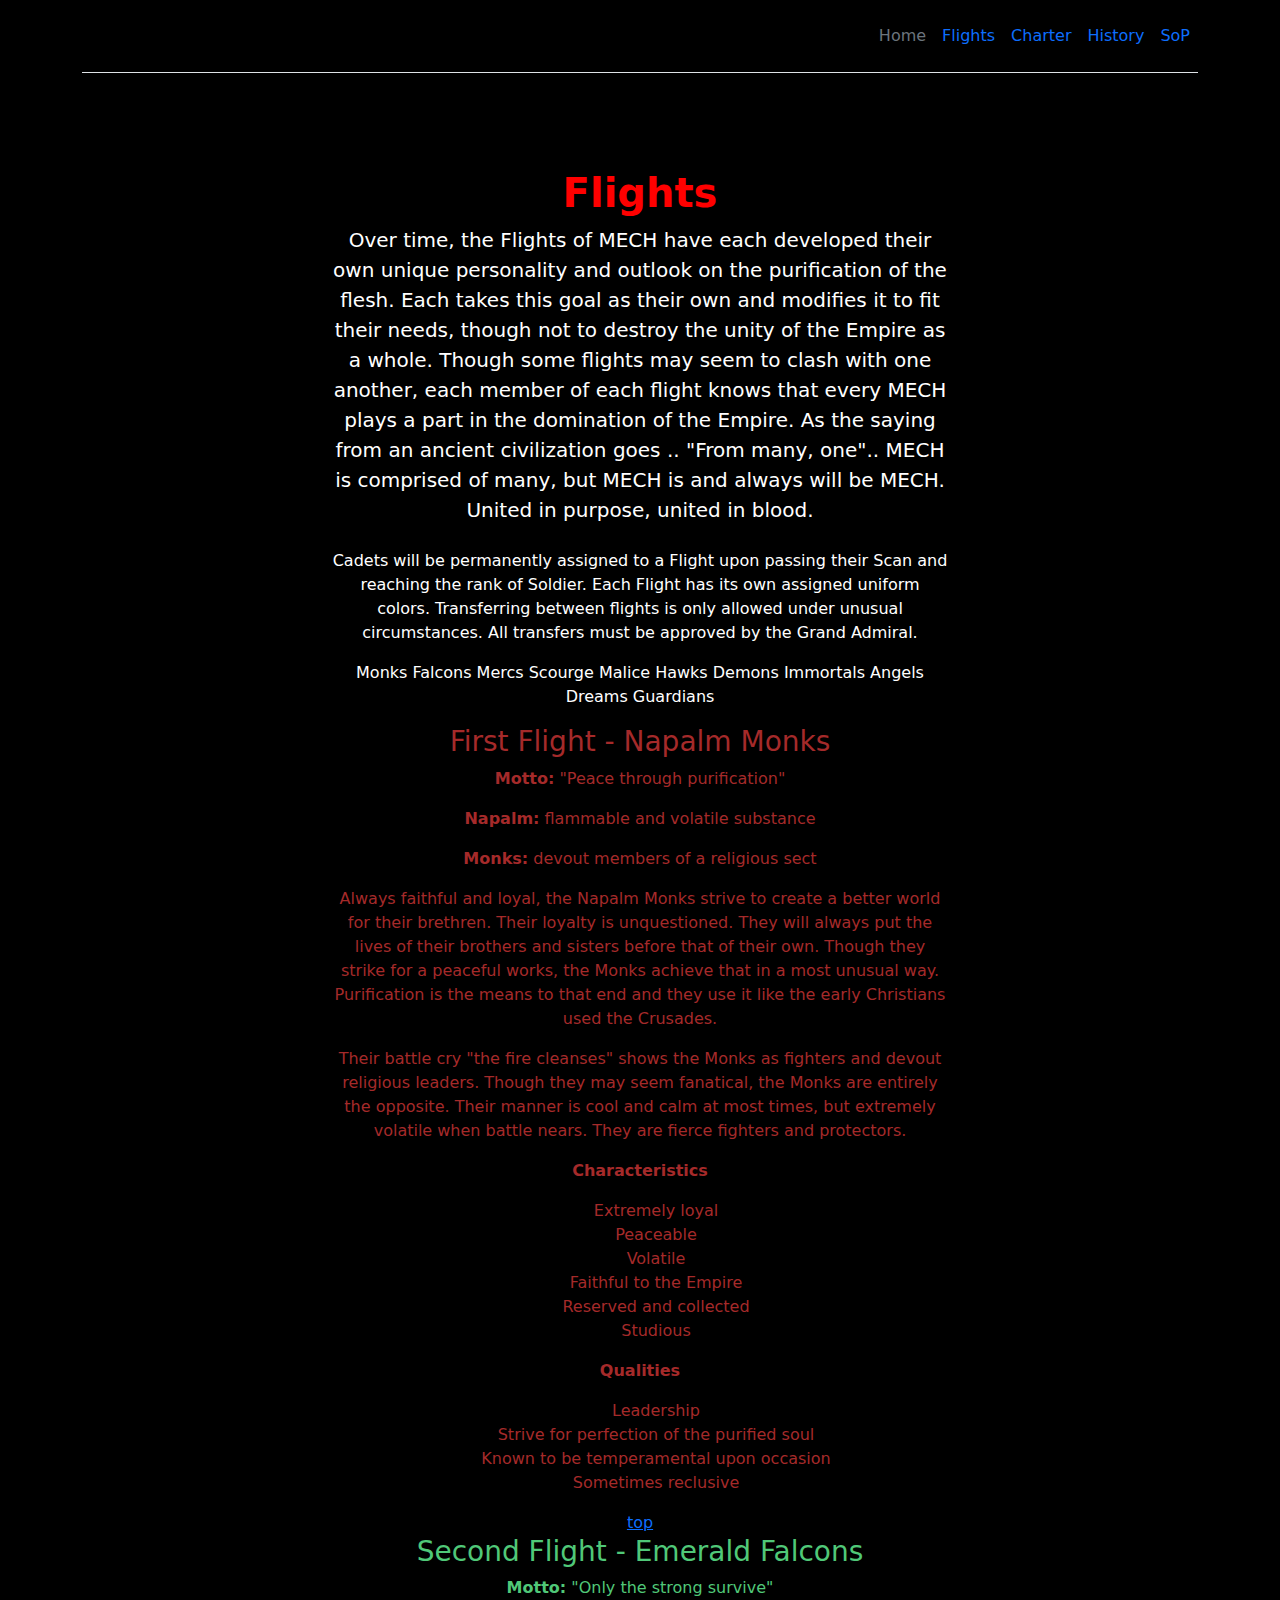
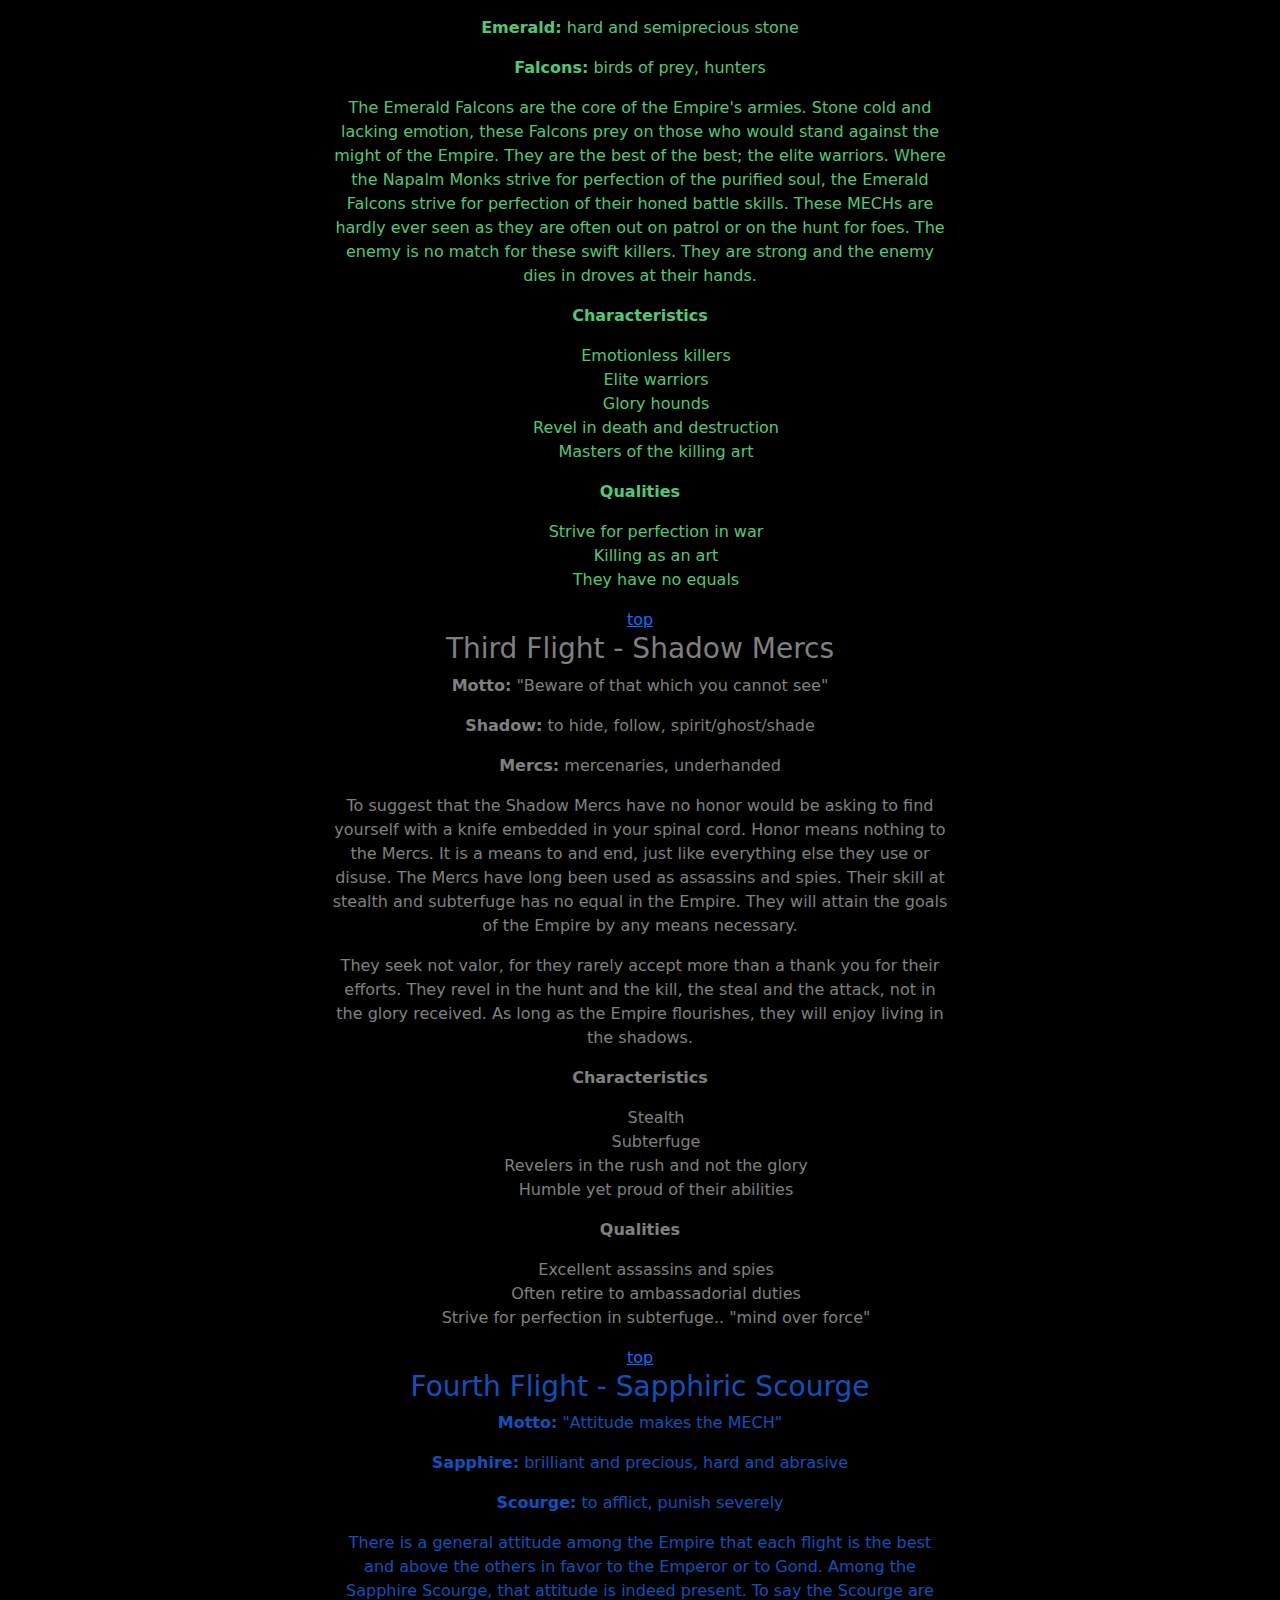
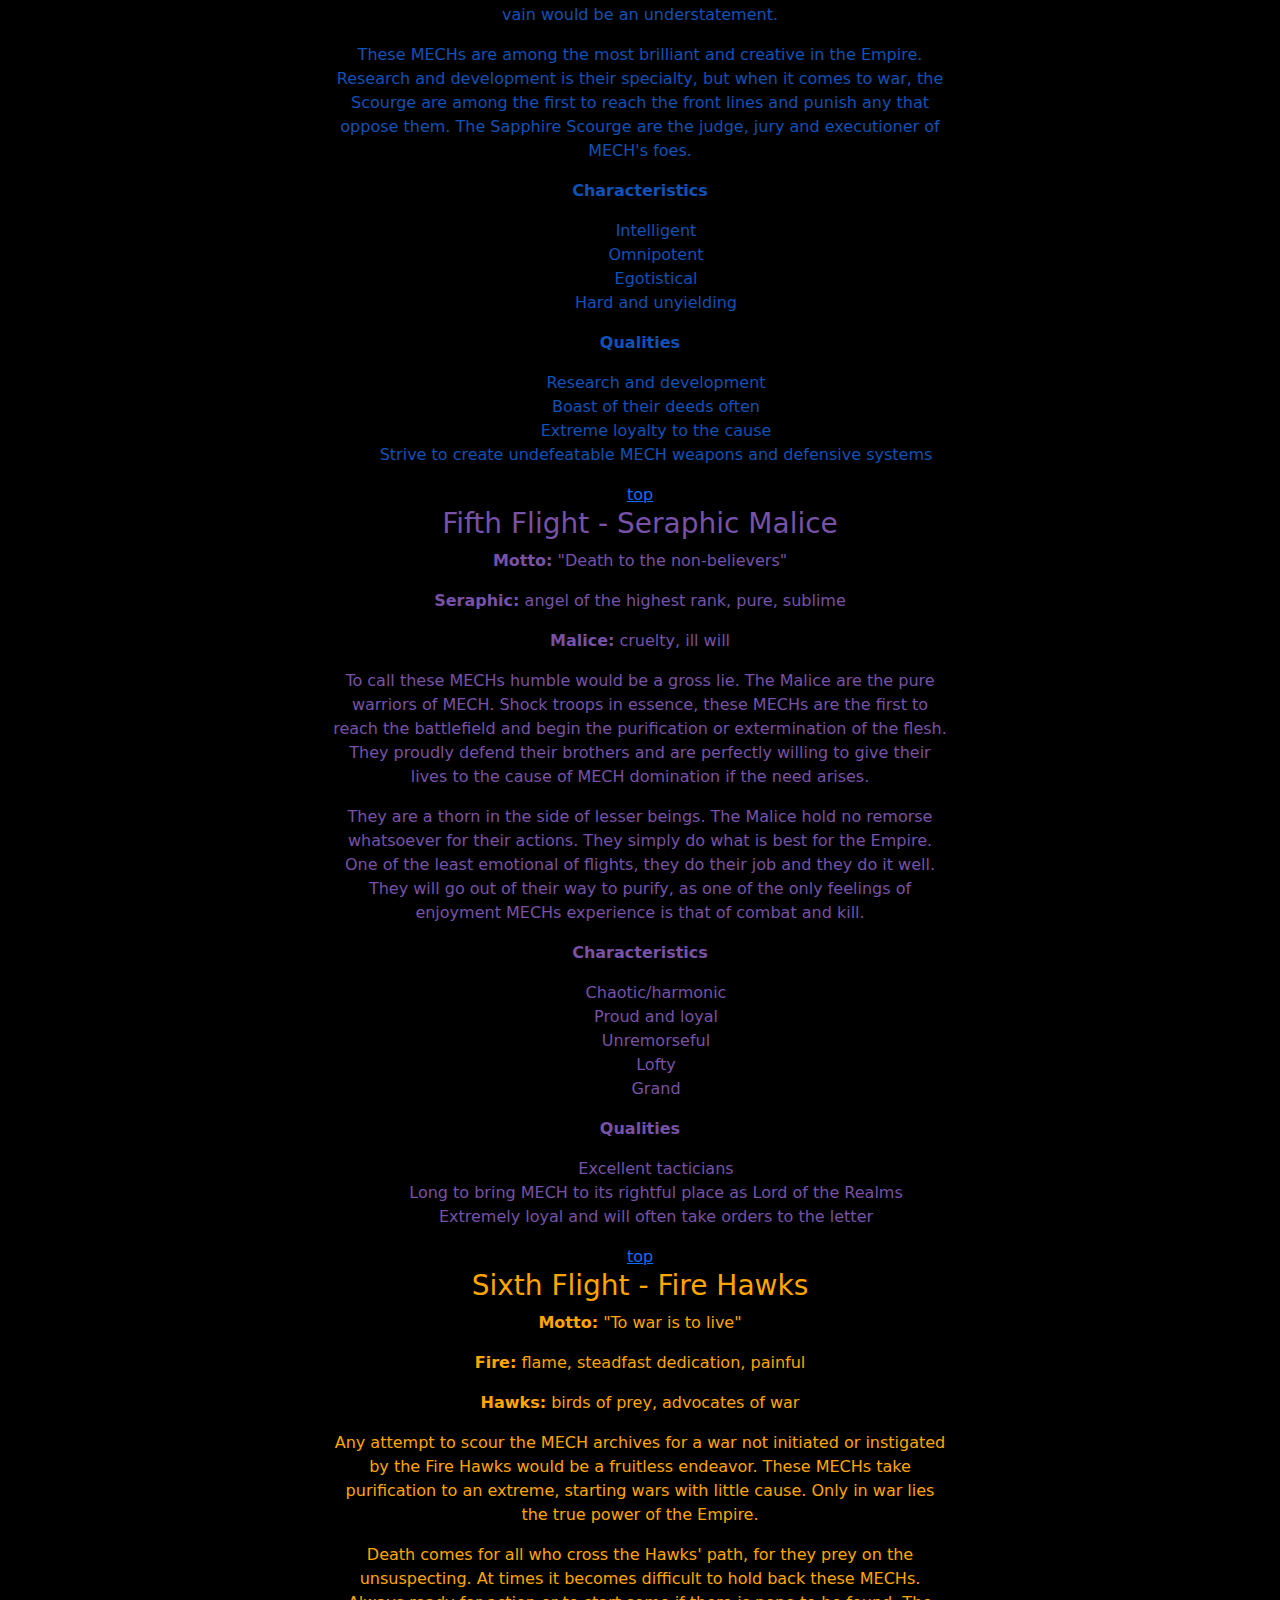
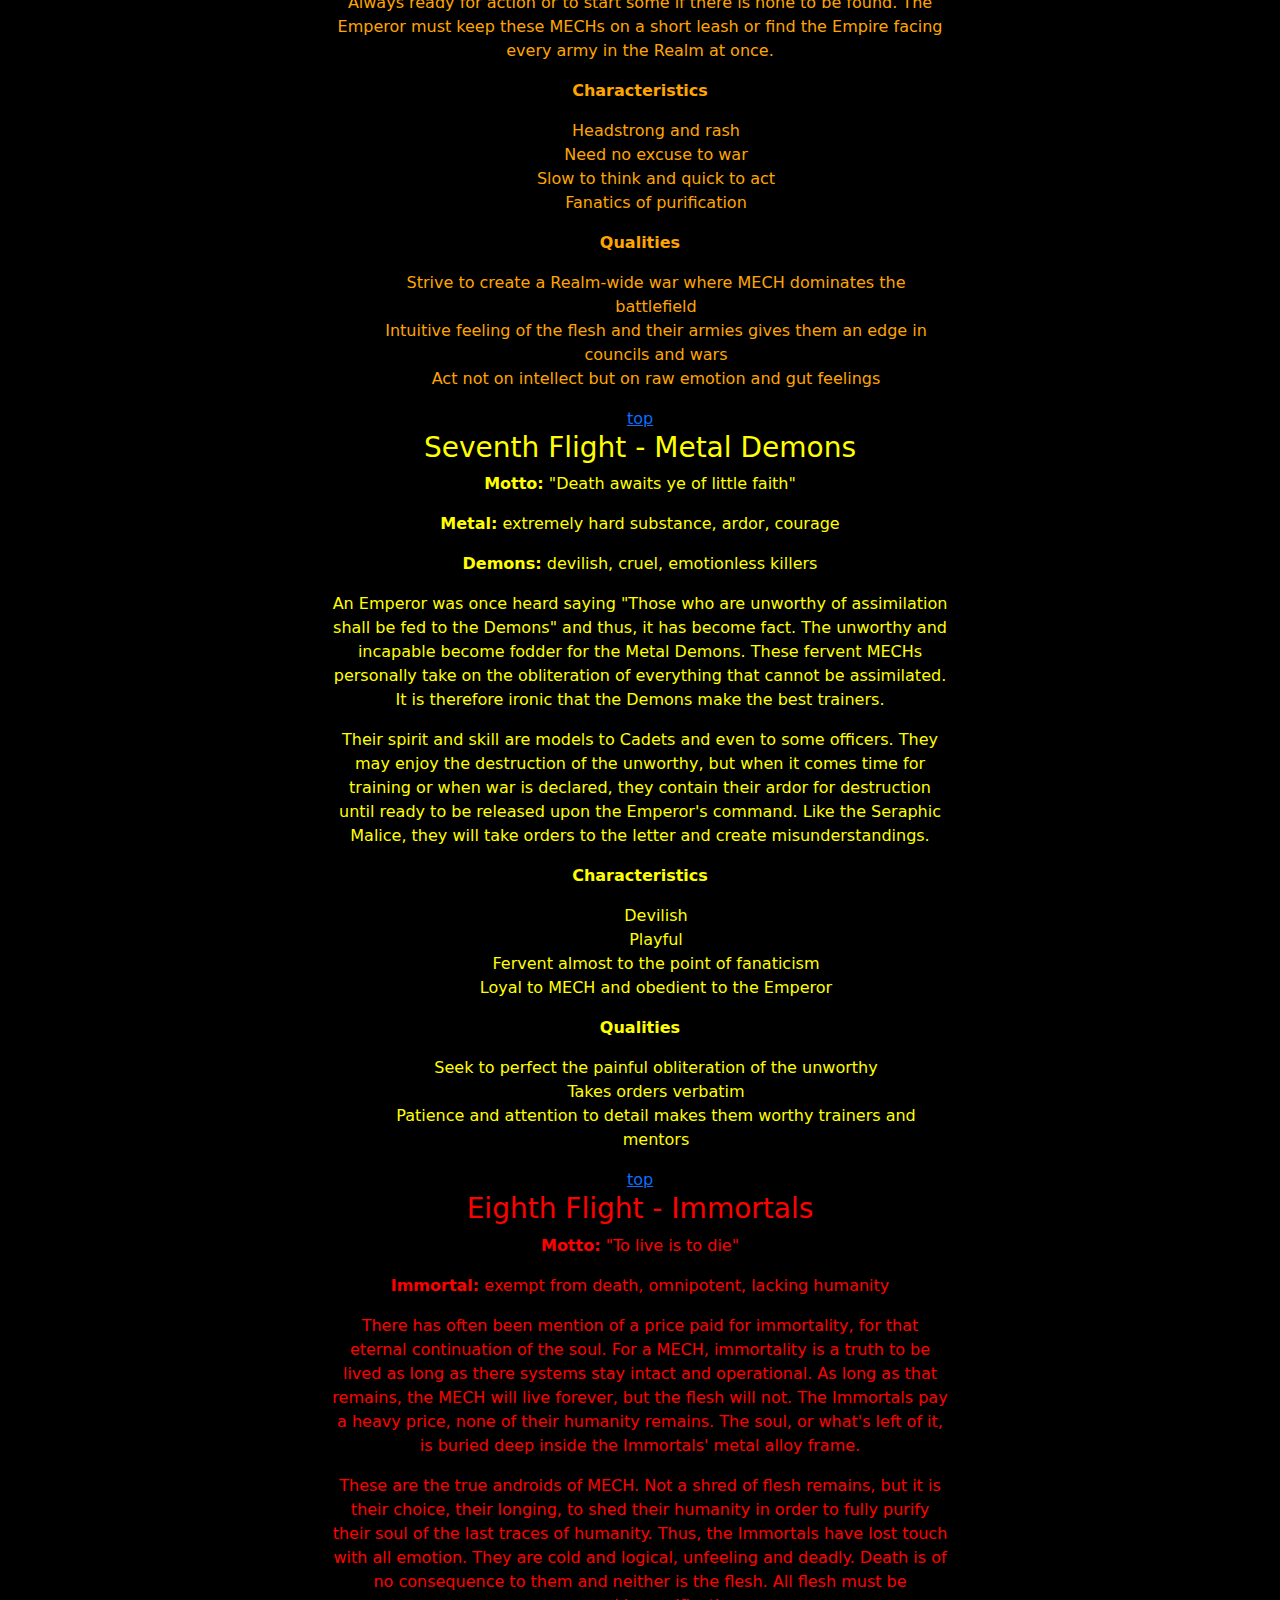
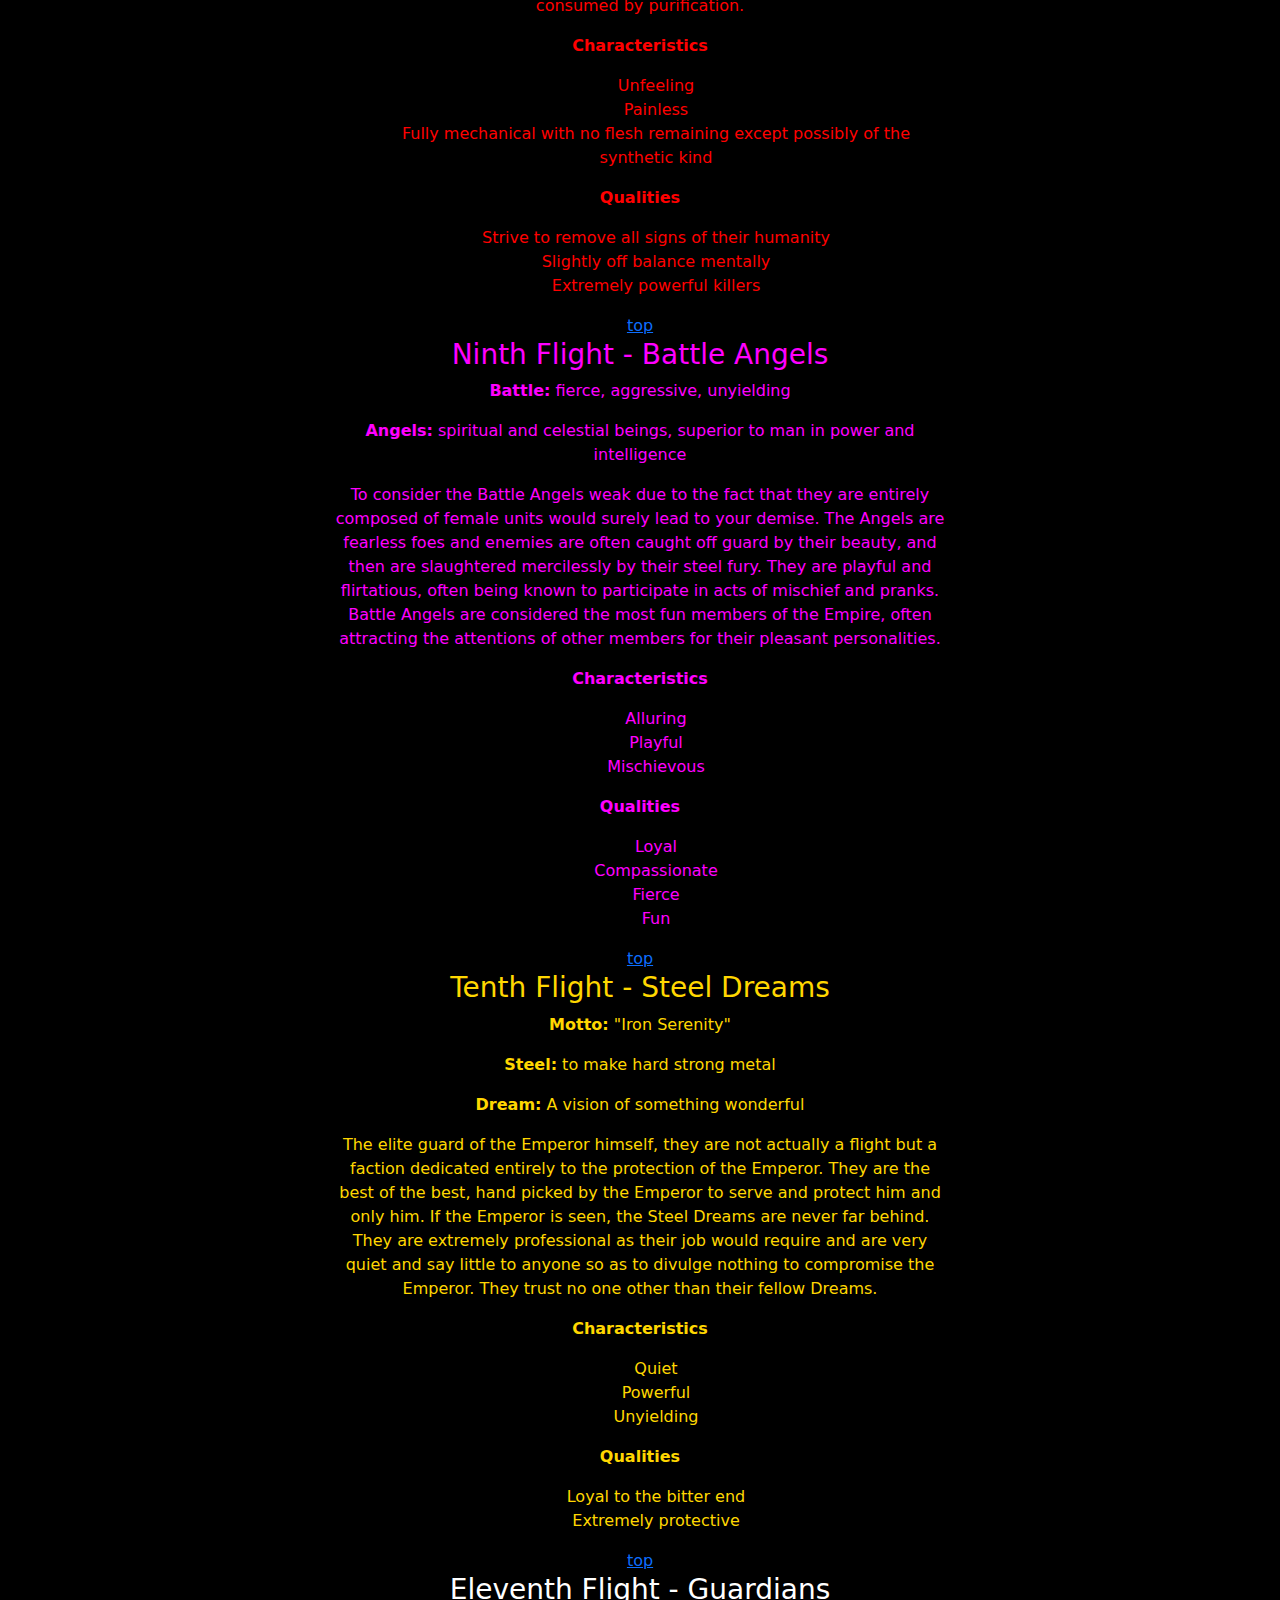
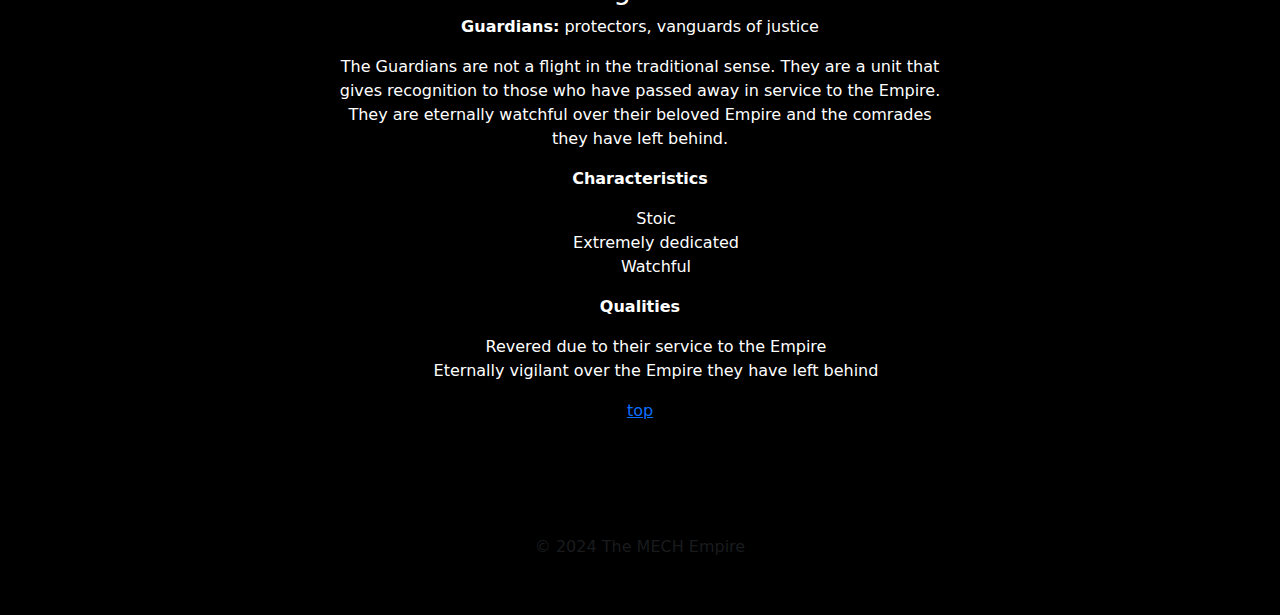
==== flights.html @ 48496592 "Add files via upload" ====
<!DOCTYPE html>
<html lang="en">
<head>
    <meta charset="UTF-8">
    <meta name="viewport" content="width=device-width, initial-scale=1.0">
    <title>The MECH Empire</title>
    <link href="https://cdn.jsdelivr.net/npm/bootstrap@5.3.3/dist/css/bootstrap.min.css" rel="stylesheet" integrity="sha384-QWTKZyjpPEjISv5WaRU9OFeRpok6YctnYmDr5pNlyT2bRjXh0JMhjY6hW+ALEwIH" crossorigin="anonymous">
    <link href="style.css" rel="stylesheet">
    <style>
        
    </style>
    <body>
        <section>
            <div class="container">
                <header class="d-flex flex-wrap align-items-center justify-content-center justify-content-md-between py-3 mb-4 border-bottom">
                    <div class="col-md-3 mb-2 mb-md-0">
                        <a href="/" class="d-inline-flex link-body-emphasis text-decoration-none">
                            <svg class="bi" width="40" height="32" role="img" aria-label="Bootstrap">
                                <use xlink:href="#bootstrap"></use>
                            </svg>
                        </a>
                    </div>
                    <ul class="nav col-12 col-md-auto mb-2 justify-content-center mb-md-0">
                        <li><a href="./index.html" class="nav-link px-2 link-secondary">Home</a></li>
                        <li><a href="./flights.html" class="nav-link px-2">Flights</a></li>
                        <li><a href="./charter.html" class="nav-link px-2">Charter</a></li>
                        <li><a href="./history.html" class="nav-link px-2">History</a></li>
                        <li><a href="./sop.html" class="nav-link px-2">SoP</a></li>
                    </ul>
                </header>
            </div>
        </section>
        <div class="px-4 py-5 my-5 text-center">
            <h1>Flights</h1>
            <div class="col-lg-6 mx-auto">
                <p class="lead mb-4">
                    Over time, the Flights of MECH have each developed their own unique personality and outlook on the purification of the flesh. Each takes this goal as their own and modifies it to fit their needs, though not to destroy the unity of the Empire as a whole. Though some flights may seem to clash with one another, each member of each flight knows that every MECH plays a part in the domination of the Empire. As the saying from an ancient civilization goes .. "From many, one".. MECH is comprised of many, but MECH is and always will be MECH. United in purpose, united in blood.
                </p>
                <p>
                    Cadets will be permanently assigned to a Flight upon passing their Scan and reaching the rank of Soldier. Each Flight has its own assigned uniform colors. Transferring between flights is only allowed under unusual circumstances. All transfers must be approved by the Grand Admiral.
                </p>
                <p>
                    Monks    Falcons    Mercs    Scourge    Malice    Hawks    Demons    Immortals    Angels    Dreams    Guardians
                </p>
                <div class="napalmmonks">
                <h3>First Flight - Napalm Monks</h3>
                <p><strong>Motto:</strong> "Peace through purification"</p>
                <p><strong>Napalm:</strong> flammable and volatile substance</p>
                <p><strong>Monks:</strong> devout members of a religious sect</p>
                <p>
                    Always faithful and loyal, the Napalm Monks strive to create a better world for their brethren. Their loyalty is unquestioned. They will always put the lives of their brothers and sisters before that of their own. Though they strike for a peaceful works, the Monks achieve that in a most unusual way. Purification is the means to that end and they use it like the early Christians used the Crusades.
                </p>
                <p>
                    Their battle cry "the fire cleanses" shows the Monks as fighters and devout religious leaders. Though they may seem fanatical, the Monks are entirely the opposite. Their manner is cool and calm at most times, but extremely volatile when battle nears. They are fierce fighters and protectors.
                </p>
                <p><strong>Characteristics</strong></p>
                <ul>
                    <li>Extremely loyal</li>
                    <li>Peaceable</li>
                    <li>Volatile</li>
                    <li>Faithful to the Empire</li>
                    <li>Reserved and collected</li>
                    <li>Studious</li>
                </ul>
                <p><strong>Qualities</strong></p>
                <ul>
                    <li>Leadership</li>
                    <li>Strive for perfection of the purified soul</li>
                    <li>Known to be temperamental upon occasion</li>
                    <li>Sometimes reclusive</li>
                </ul>
                <a href="#top">top</a>
                </div> 
                <div class="falcons">
                <h3>Second Flight - Emerald Falcons</h3>
                <p><strong>Motto:</strong> "Only the strong survive"</p>
                <p><strong>Emerald:</strong> hard and semiprecious stone</p>
                <p><strong>Falcons:</strong> birds of prey, hunters</p>
                <p>
                    The Emerald Falcons are the core of the Empire's armies. Stone cold and lacking emotion, these Falcons prey on those who would stand against the might of the Empire. They are the best of the best; the elite warriors. Where the Napalm Monks strive for perfection of the purified soul, the Emerald Falcons strive for perfection of their honed battle skills. These MECHs are hardly ever seen as they are often out on patrol or on the hunt for foes. The enemy is no match for these swift killers. They are strong and the enemy dies in droves at their hands.
                </p>
                <p><strong>Characteristics</strong></p>
                <ul>
                    <li>Emotionless killers</li>
                    <li>Elite warriors</li>
                    <li>Glory hounds</li>
                    <li>Revel in death and destruction</li>
                    <li>Masters of the killing art</li>
                </ul>
                <p><strong>Qualities</strong></p>
                <ul>
                    <li>Strive for perfection in war</li>
                    <li>Killing as an art</li>
                    <li>They have no equals</li>
                </ul>
                <a href="#top">top</a>
                </div>
                <div class="mercs">
                <h3>Third Flight - Shadow Mercs</h3>
                <p><strong>Motto:</strong> "Beware of that which you cannot see"</p>
                <p><strong>Shadow:</strong> to hide, follow, spirit/ghost/shade</p>
                <p><strong>Mercs:</strong> mercenaries, underhanded</p>
                <p>
                    To suggest that the Shadow Mercs have no honor would be asking to find yourself with a knife embedded in your spinal cord. Honor means nothing to the Mercs. It is a means to and end, just like everything else they use or disuse. The Mercs have long been used as assassins and spies. Their skill at stealth and subterfuge has no equal in the Empire. They will attain the goals of the Empire by any means necessary.
                </p>
                <p>
                    They seek not valor, for they rarely accept more than a thank you for their efforts. They revel in the hunt and the kill, the steal and the attack, not in the glory received. As long as the Empire flourishes, they will enjoy living in the shadows.
                </p>
                <p><strong>Characteristics</strong></p>
                <ul>
                    <li>Stealth</li>
                    <li>Subterfuge</li>
                    <li>Revelers in the rush and not the glory</li>
                    <li>Humble yet proud of their abilities</li>
                </ul>
                <p><strong>Qualities</strong></p>
                <ul>
                    <li>Excellent assassins and spies</li>
                    <li>Often retire to ambassadorial duties</li>
                    <li>Strive for perfection in subterfuge.. "mind over force"</li>
                </ul>
                <a href="#top">top</a>
                </div>
                
                <div class="scourge">
                <h3>Fourth Flight - Sapphiric Scourge</h3>
                <p><strong>Motto:</strong> "Attitude makes the MECH"</p>
                <p><strong>Sapphire:</strong> brilliant and precious, hard and abrasive</p>
                <p><strong>Scourge:</strong> to afflict, punish severely</p>
                <p>
                    There is a general attitude among the Empire that each flight is the best and above the others in favor to the Emperor or to Gond. Among the Sapphire Scourge, that attitude is indeed present. To say the Scourge are vain would be an understatement.
                </p>
                <p>
                    These MECHs are among the most brilliant and creative in the Empire. Research and development is their specialty, but when it comes to war, the Scourge are among the first to reach the front lines and punish any that oppose them. The Sapphire Scourge are the judge, jury and executioner of MECH's foes.
                </p>
                <p><strong>Characteristics</strong></p>
                <ul>
                    <li>Intelligent</li>
                    <li>Omnipotent</li>
                    <li>Egotistical</li>
                    <li>Hard and unyielding</li>
                </ul>
                <p><strong>Qualities</strong></p>
                <ul>
                    <li>Research and development</li>
                    <li>Boast of their deeds often</li>
                    <li>Extreme loyalty to the cause</li>
                    <li>Strive to create undefeatable MECH weapons and defensive systems</li>
                </ul>
                <a href="#top">top</a>
                </div>
                 
                <div class="malice">
                <h3>Fifth Flight - Seraphic Malice</h3>
                <p><strong>Motto:</strong> "Death to the non-believers"</p>
                <p><strong>Seraphic:</strong> angel of the highest rank, pure, sublime</p>
                <p><strong>Malice:</strong> cruelty, ill will</p>
                <p>
                    To call these MECHs humble would be a gross lie. The Malice are the pure warriors of MECH. Shock troops in essence, these MECHs are the first to reach the battlefield and begin the purification or extermination of the flesh. They proudly defend their brothers and are perfectly willing to give their lives to the cause of MECH domination if the need arises.
                </p>
                <p>
                    They are a thorn in the side of lesser beings. The Malice hold no remorse whatsoever for their actions. They simply do what is best for the Empire. One of the least emotional of flights, they do their job and they do it well. They will go out of their way to purify, as one of the only feelings of enjoyment MECHs experience is that of combat and kill.
                </p>
                <p><strong>Characteristics</strong></p>
                <ul>
                    <li>Chaotic/harmonic</li>
                    <li>Proud and loyal</li>
                    <li>Unremorseful</li>
                    <li>Lofty</li>
                    <li>Grand</li>
                </ul>
                <p><strong>Qualities</strong></p>
                <ul>
                    <li>Excellent tacticians</li>
                    <li>Long to bring MECH to its rightful place as Lord of the Realms</li>
                    <li>Extremely loyal and will often take orders to the letter</li>
                </ul>
                <a href="#top">top</a>
                </div>

                <div class="firehawks">
                <h3>Sixth Flight - Fire Hawks</h3>
                <p><strong>Motto:</strong> "To war is to live"</p>
                <p><strong>Fire:</strong> flame, steadfast dedication, painful</p>
                <p><strong>Hawks:</strong> birds of prey, advocates of war</p>
                <p>
                    Any attempt to scour the MECH archives for a war not initiated or instigated by the Fire Hawks would be a fruitless endeavor. These MECHs take purification to an extreme, starting wars with little cause. Only in war lies the true power of the Empire.
                </p>
                <p>
                    Death comes for all who cross the Hawks' path, for they prey on the unsuspecting. At times it becomes difficult to hold back these MECHs. Always ready for action or to start some if there is none to be found. The Emperor must keep these MECHs on a short leash or find the Empire facing every army in the Realm at once.
                </p>
                <p><strong>Characteristics</strong></p>
                <ul>
                    <li>Headstrong and rash</li>
                    <li>Need no excuse to war</li>
                    <li>Slow to think and quick to act</li>
                    <li>Fanatics of purification</li>
                </ul>
                <p><strong>Qualities</strong></p>
                <ul>
                    <li>Strive to create a Realm-wide war where MECH dominates the battlefield</li>
                    <li>Intuitive feeling of the flesh and their armies gives them an edge in councils and wars</li>
                    <li>Act not on intellect but on raw emotion and gut feelings</li>
                </ul>
                <a href="#top">top</a>
                </div>

                <div class="demons">
                <h3>Seventh Flight - Metal Demons</h3>
                <p><strong>Motto:</strong> "Death awaits ye of little faith"</p>
                <p><strong>Metal:</strong> extremely hard substance, ardor, courage</p>
                <p><strong>Demons:</strong> devilish, cruel, emotionless killers</p>
                <p>
                    An Emperor was once heard saying "Those who are unworthy of assimilation shall be fed to the Demons" and thus, it has become fact. The unworthy and incapable become fodder for the Metal Demons. These fervent MECHs personally take on the obliteration of everything that cannot be assimilated. It is therefore ironic that the Demons make the best trainers.
                </p>
                <p>
                    Their spirit and skill are models to Cadets and even to some officers. They may enjoy the destruction of the unworthy, but when it comes time for training or when war is declared, they contain their ardor for destruction until ready to be released upon the Emperor's command. Like the Seraphic Malice, they will take orders to the letter and create misunderstandings.
                </p>
                <p><strong>Characteristics</strong></p>
                <ul>
                    <li>Devilish</li>
                    <li>Playful</li>
                    <li>Fervent almost to the point of fanaticism</li>
                    <li>Loyal to MECH and obedient to the Emperor</li>
                </ul>
                <p><strong>Qualities</strong></p>
                <ul>
                    <li>Seek to perfect the painful obliteration of the unworthy</li>
                    <li>Takes orders verbatim</li>
                    <li>Patience and attention to detail makes them worthy trainers and mentors</li>
                </ul>
                <a href="#top">top</a>
                </div>

                <div class="immortals">
                <h3>Eighth Flight - Immortals</h3>
                <p><strong>Motto:</strong> "To live is to die"</p>
                <p><strong>Immortal:</strong> exempt from death, omnipotent, lacking humanity</p>
                <p>
                    There has often been mention of a price paid for immortality, for that eternal continuation of the soul. For a MECH, immortality is a truth to be lived as long as there systems stay intact and operational. As long as that remains, the MECH will live forever, but the flesh will not. The Immortals pay a heavy price, none of their humanity remains. The soul, or what's left of it, is buried deep inside the Immortals' metal alloy frame.
                </p>
                <p>
                    These are the true androids of MECH. Not a shred of flesh remains, but it is their choice, their longing, to shed their humanity in order to fully purify their soul of the last traces of humanity. Thus, the Immortals have lost touch with all emotion. They are cold and logical, unfeeling and deadly. Death is of no consequence to them and neither is the flesh. All flesh must be consumed by purification.
                </p>
                <p><strong>Characteristics</strong></p>
                <ul>
                    <li>Unfeeling</li>
                    <li>Painless</li>
                    <li>Fully mechanical with no flesh remaining except possibly of the synthetic kind</li>
                </ul>
                <p><strong>Qualities</strong></p>
                <ul>
                    <li>Strive to remove all signs of their humanity</li>
                    <li>Slightly off balance mentally</li>
                    <li>Extremely powerful killers</li>
                </ul>
                <a href="#top">top</a>
                </div>

                <div class="angels">
                <h3>Ninth Flight - Battle Angels</h3>
                <p><strong>Battle:</strong> fierce, aggressive, unyielding</p>
                <p><strong>Angels:</strong> spiritual and celestial beings, superior to man in power and intelligence</p>
                <p>
                    To consider the Battle Angels weak due to the fact that they are entirely composed of female units would surely lead to your demise. The Angels are fearless foes and enemies are often caught off guard by their beauty, and then are slaughtered mercilessly by their steel fury. They are playful and flirtatious, often being known to participate in acts of mischief and pranks. Battle Angels are considered the most fun members of the Empire, often attracting the attentions of other members for their pleasant personalities.
                </p>
                <p><strong>Characteristics</strong></p>
                <ul>
                    <li>Alluring</li>
                    <li>Playful</li>
                    <li>Mischievous</li>
                </ul>
                <p><strong>Qualities</strong></p>
                <ul>
                    <li>Loyal</li>
                    <li>Compassionate</li>
                    <li>Fierce</li>
                    <li>Fun</li>
                </ul>
                <a href="#top">top</a>
                </div>

                <div class="dreams">
                <h3>Tenth Flight - Steel Dreams</h3>
                <p><strong>Motto:</strong> "Iron Serenity"</p>
                <p><strong>Steel:</strong> to make hard strong metal</p>
                <p><strong>Dream:</strong> A vision of something wonderful</p>
                <p>
                    The elite guard of the Emperor himself, they are not actually a flight but a faction dedicated entirely to the protection of the Emperor. They are the best of the best, hand picked by the Emperor to serve and protect him and only him. If the Emperor is seen, the Steel Dreams are never far behind. They are extremely professional as their job would require and are very quiet and say little to anyone so as to divulge nothing to compromise the Emperor. They trust no one other than their fellow Dreams.
                </p>
                <p><strong>Characteristics</strong></p>
                <ul>
                    <li>Quiet</li>
                    <li>Powerful</li>
                    <li>Unyielding</li>
                </ul>
                <p><strong>Qualities</strong></p>
                <ul>
                    <li>Loyal to the bitter end</li>
                    <li>Extremely protective</li>
                </ul>
                <a href="#top">top</a>
                </div>
                
                <div class="guardians">
                <h3>Eleventh Flight - Guardians</h3>
                <p><strong>Guardians:</strong> protectors, vanguards of justice</p>
                <p>
                    The Guardians are not a flight in the traditional sense. They are a unit that gives recognition to those who have passed away in service to the Empire. They are eternally watchful over their beloved Empire and the comrades they have left behind.
                </p>
                <p><strong>Characteristics</strong></p>
                <ul>
                    <li>Stoic</li>
                    <li>Extremely dedicated</li>
                    <li>Watchful</li>
                </ul>
                <p><strong>Qualities</strong></p>
                <ul>
                    <li>Revered due to their service to the Empire</li>
                    <li>Eternally vigilant over the Empire they have left behind</li>
                </ul>
                <a href="#top">top</a>
                </div>
            </div>
          </div>
          <section>
            <footer class="py-3 my-4">
              
              <p class="text-center text-body-secondary">© 2024 The MECH Empire</p>
            </footer>
          </section>
        <script src="https://cdn.jsdelivr.net/npm/bootstrap@5.3.3/dist/js/bootstrap.bundle.min.js" integrity="sha384-YvpcrYf0tY3lHB60NNkmXc5s9fDVZLESaAA55NDzOxhy9GkcIdslK1eN7N6jIeHz" crossorigin="anonymous"></script>
    </body>
</head>
</html>
---- style.css ----
body {
    background-color: black;
    color: white;
}
h1, h2 {
    color: red;
    font-weight: bold;
}
.lead {
    color: white;
}

.historyheader {
    text-align: center;
}

ul {
    list-style-type: none;
  }

  .napalmmonks {
    color: brown
  }

  .falcons {
    color: #50C878
  }

  .mercs {
    color: gray
  }

  .scourge {
    color:#0F52BA
  }

  .malice {
    color:  #7851a9
  }

  .firehawks {
    color: orange
  }

  .demons {
    color: yellow
  }

  .immortals {
    color: red
  }

  .angels {
    color: magenta
  }

  .dreams {
    color: gold
  }

  .guardians {
    color: white
  }
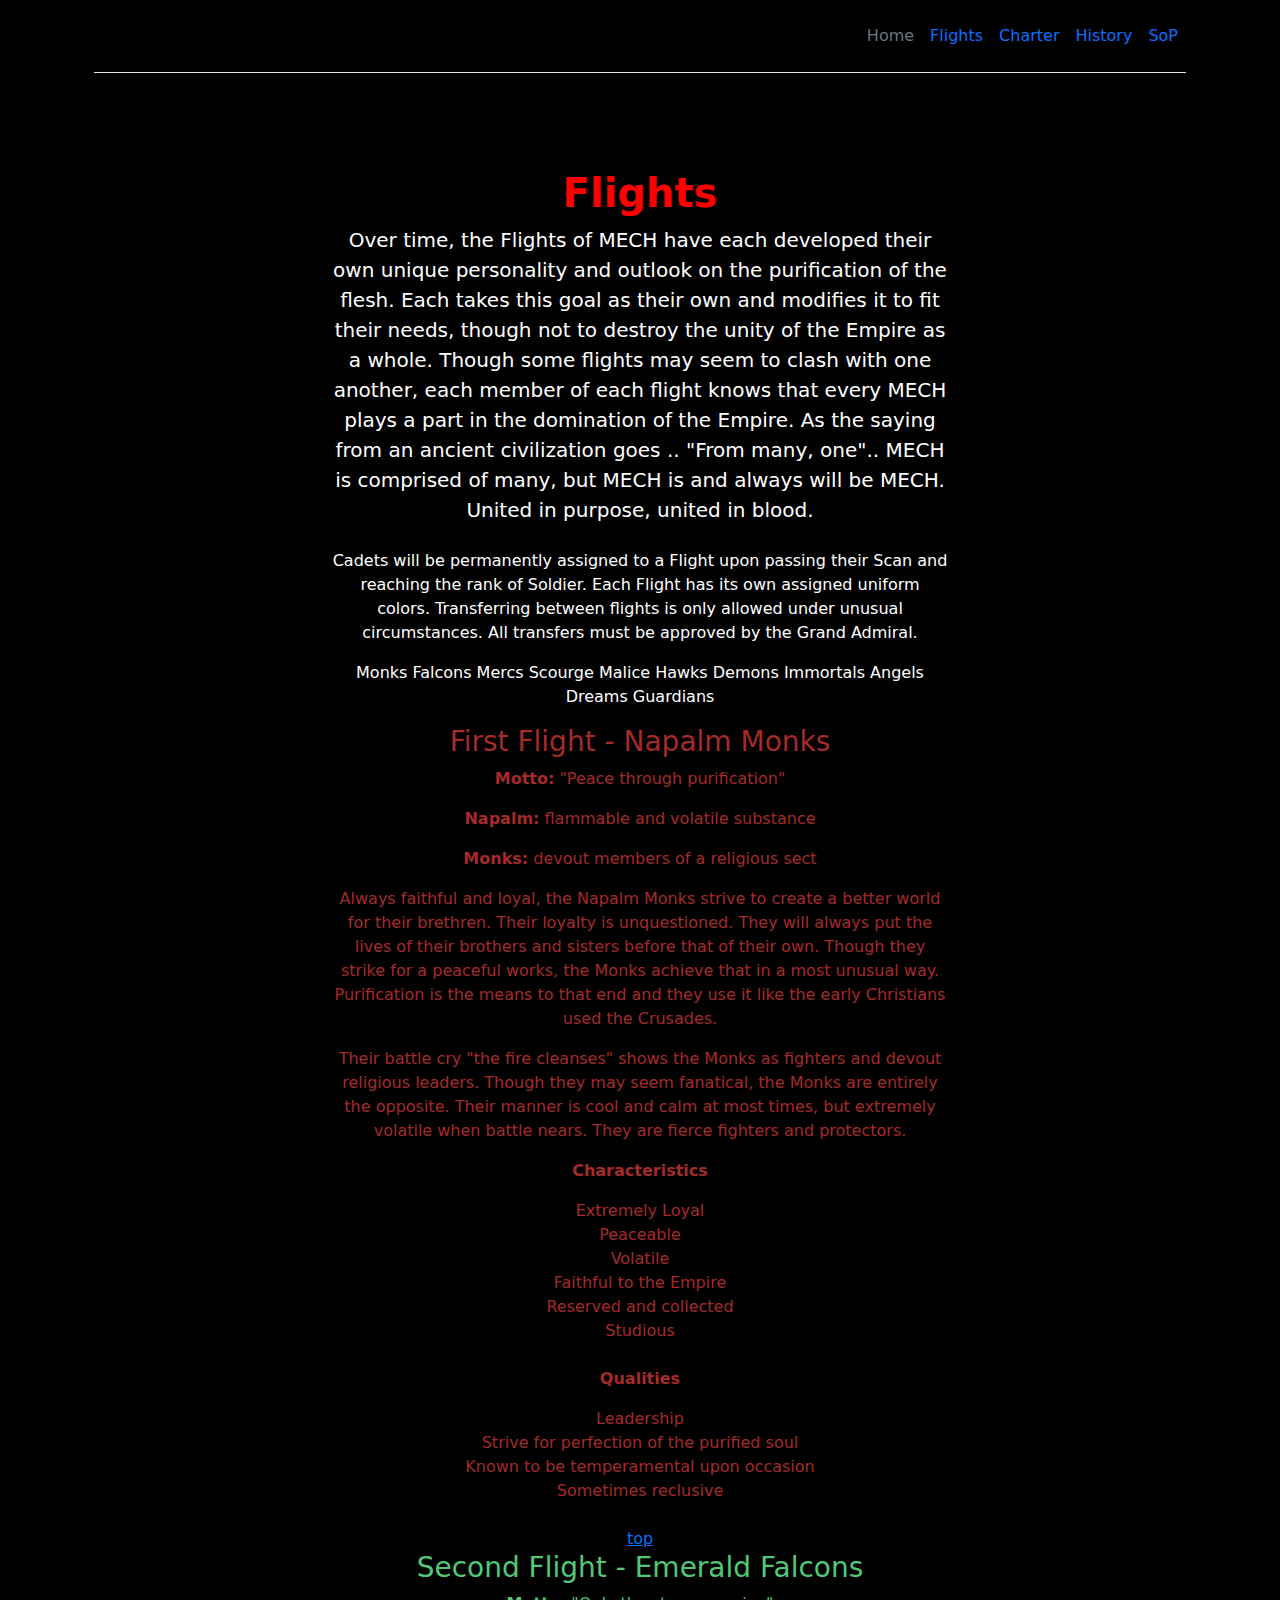
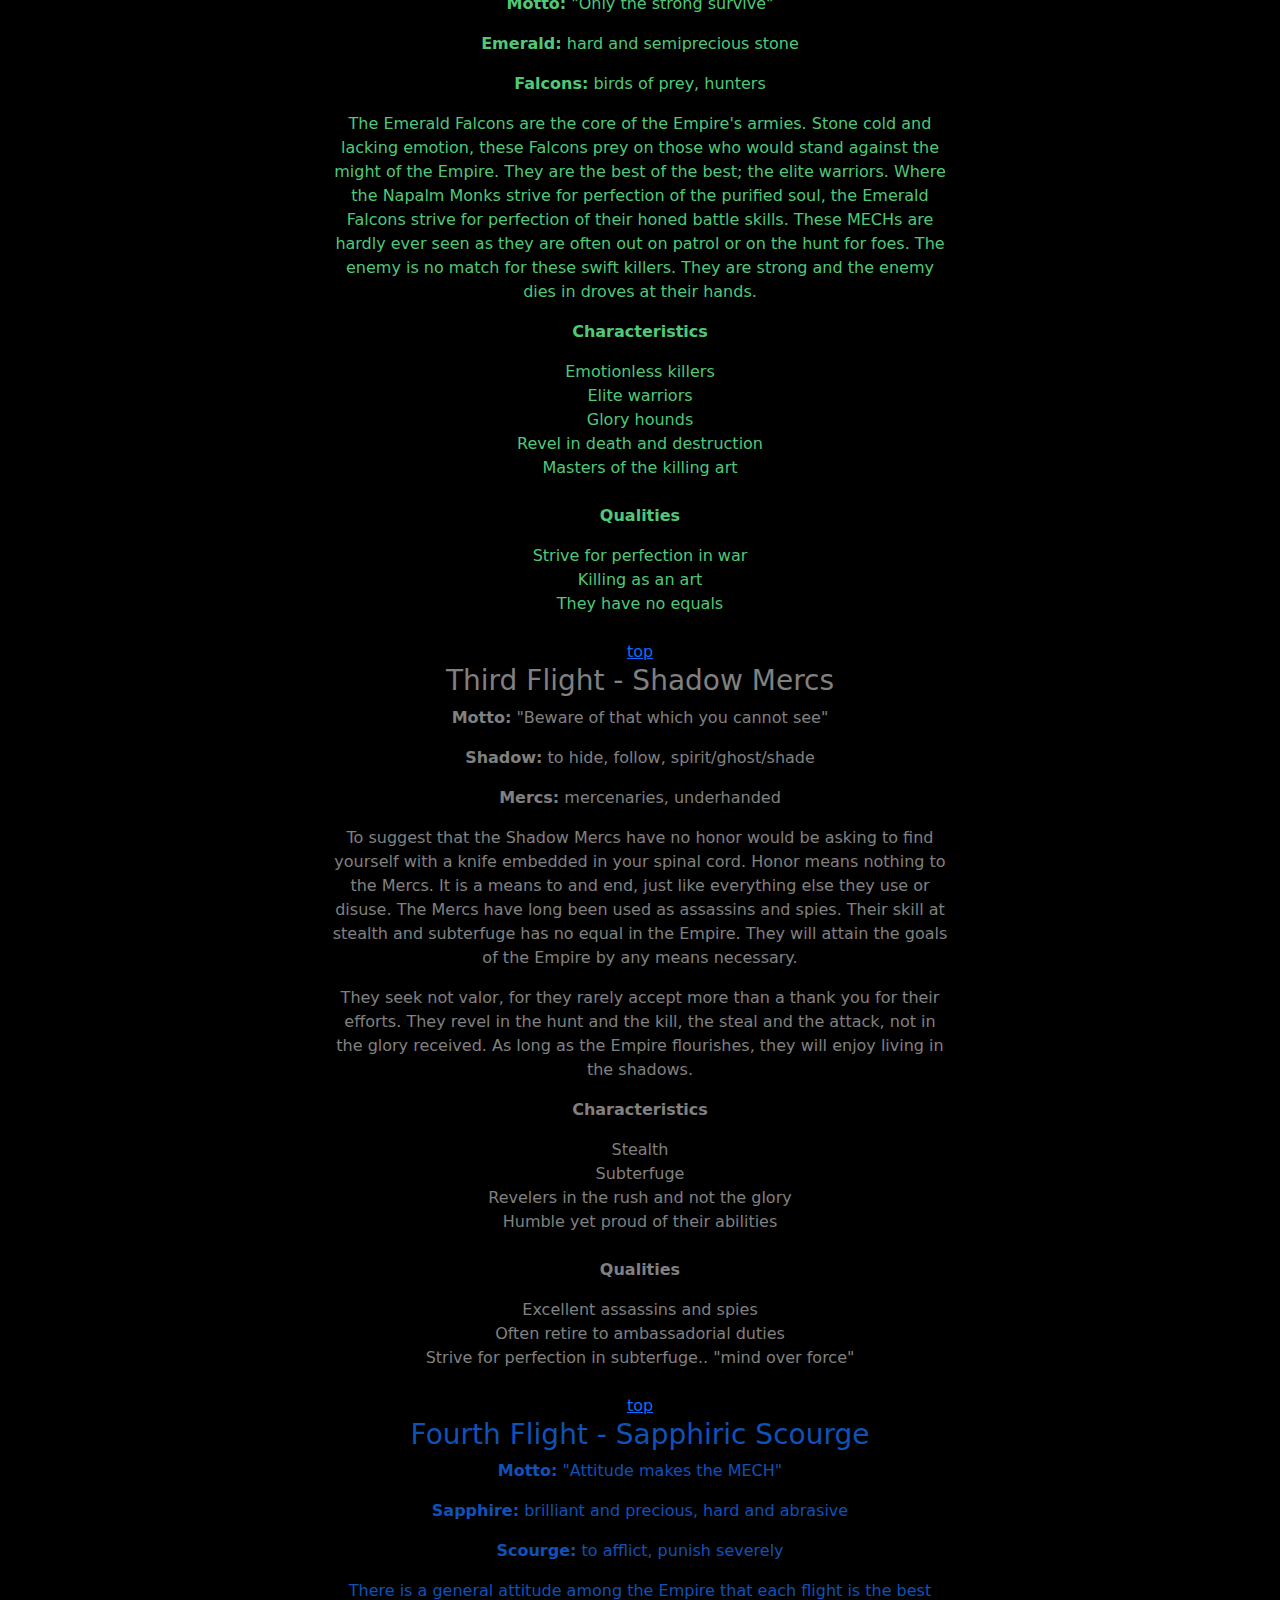
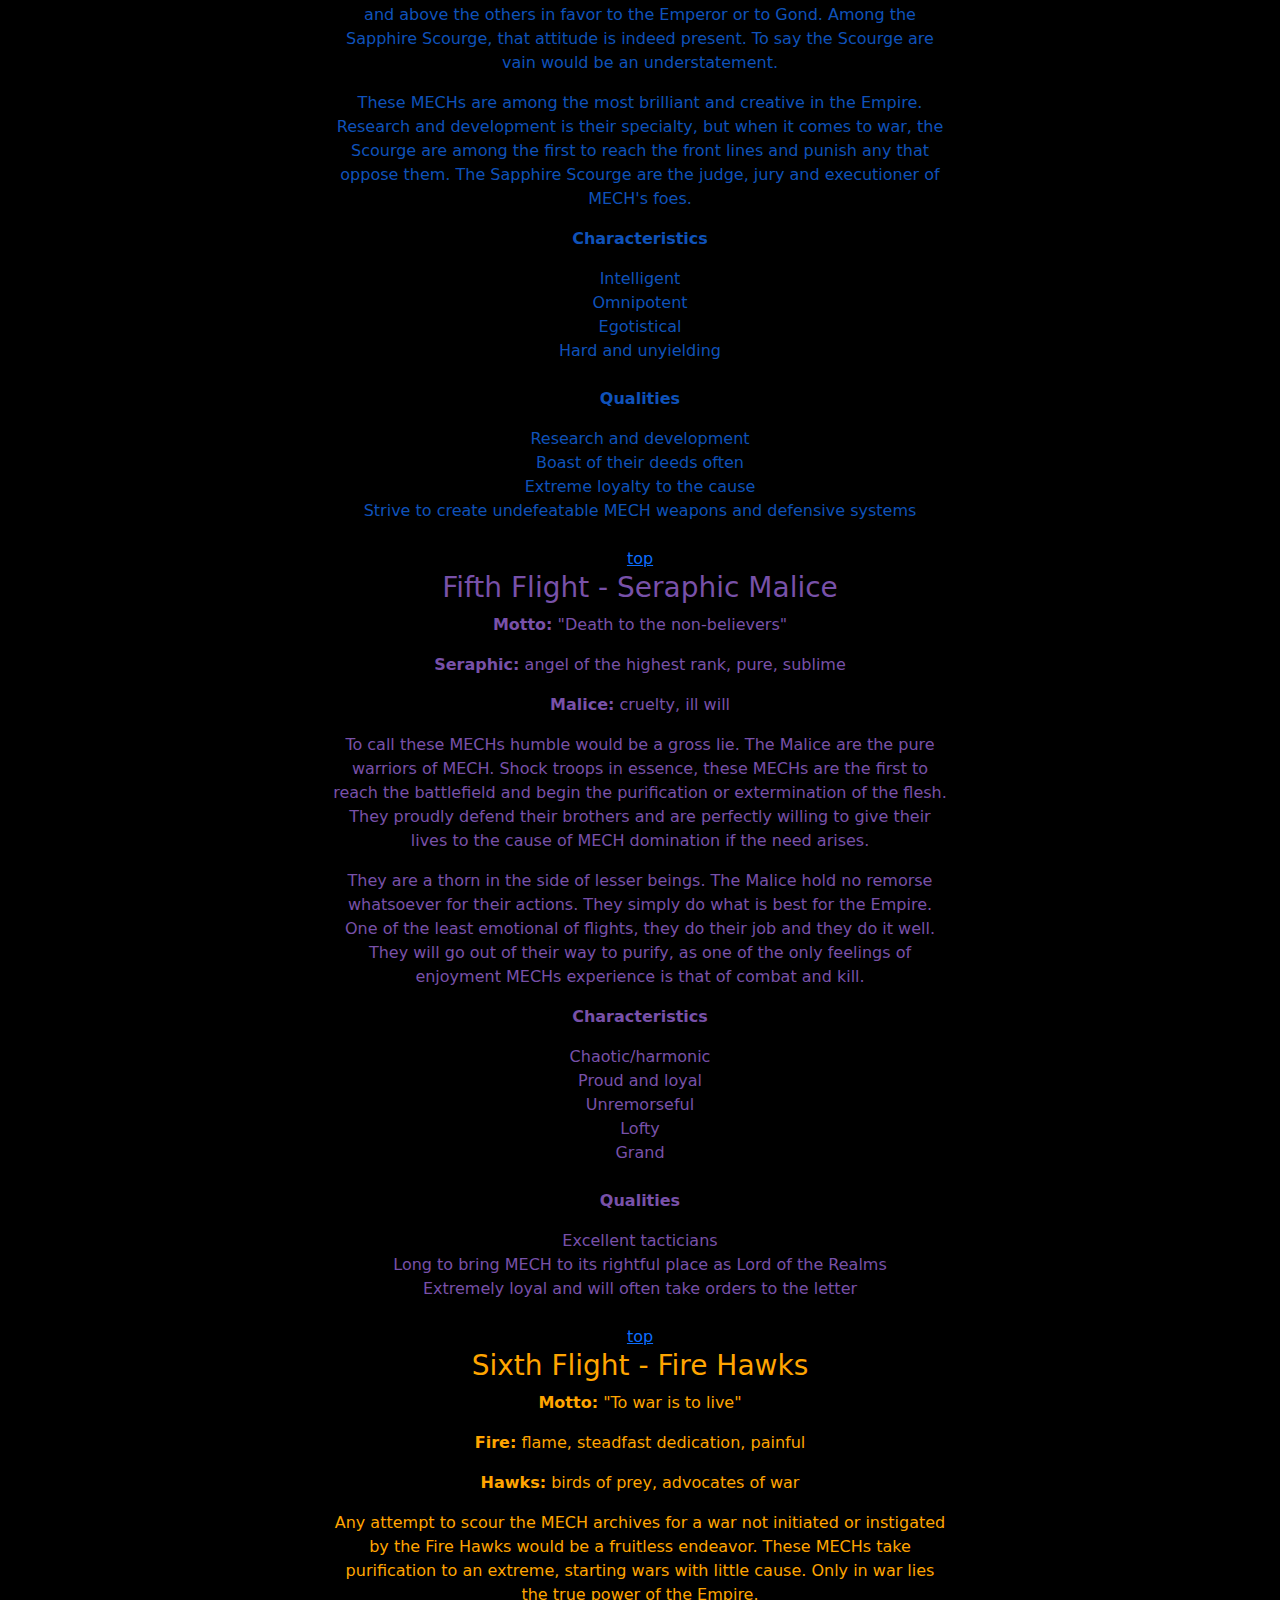
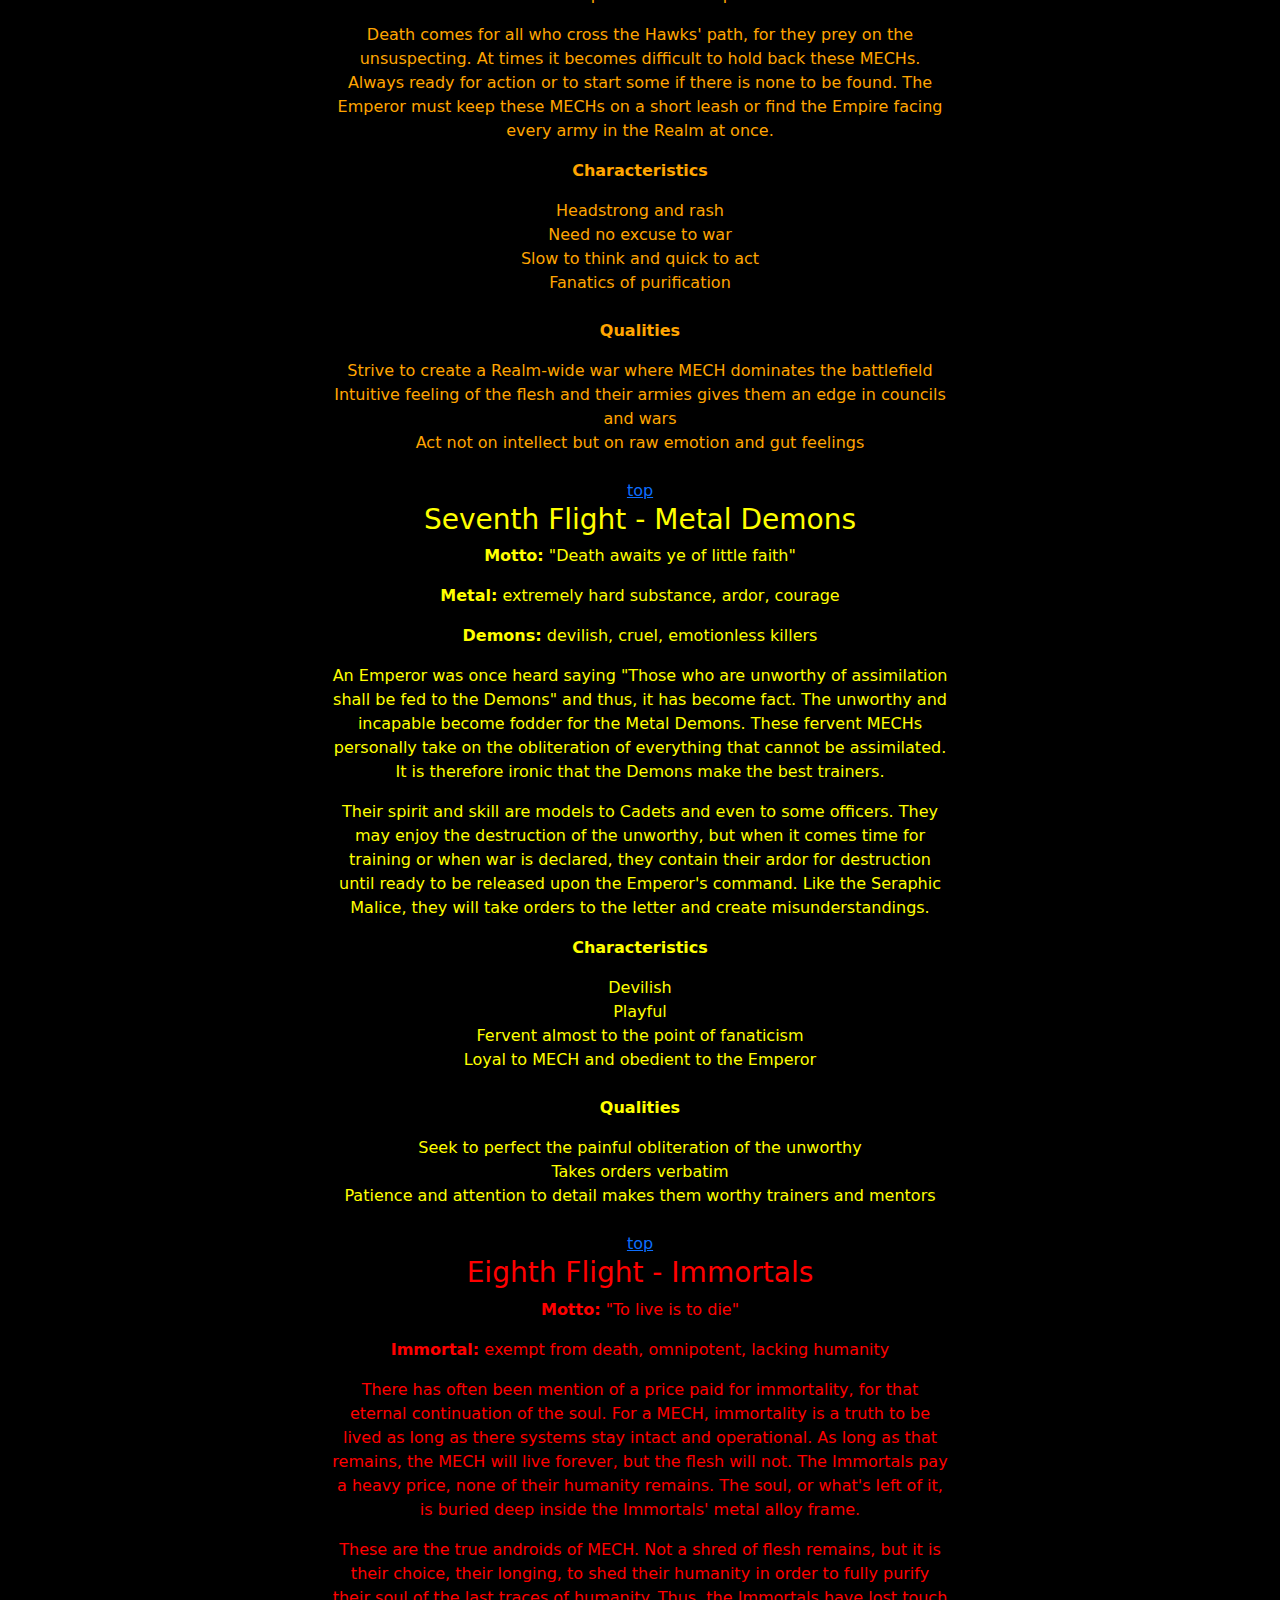
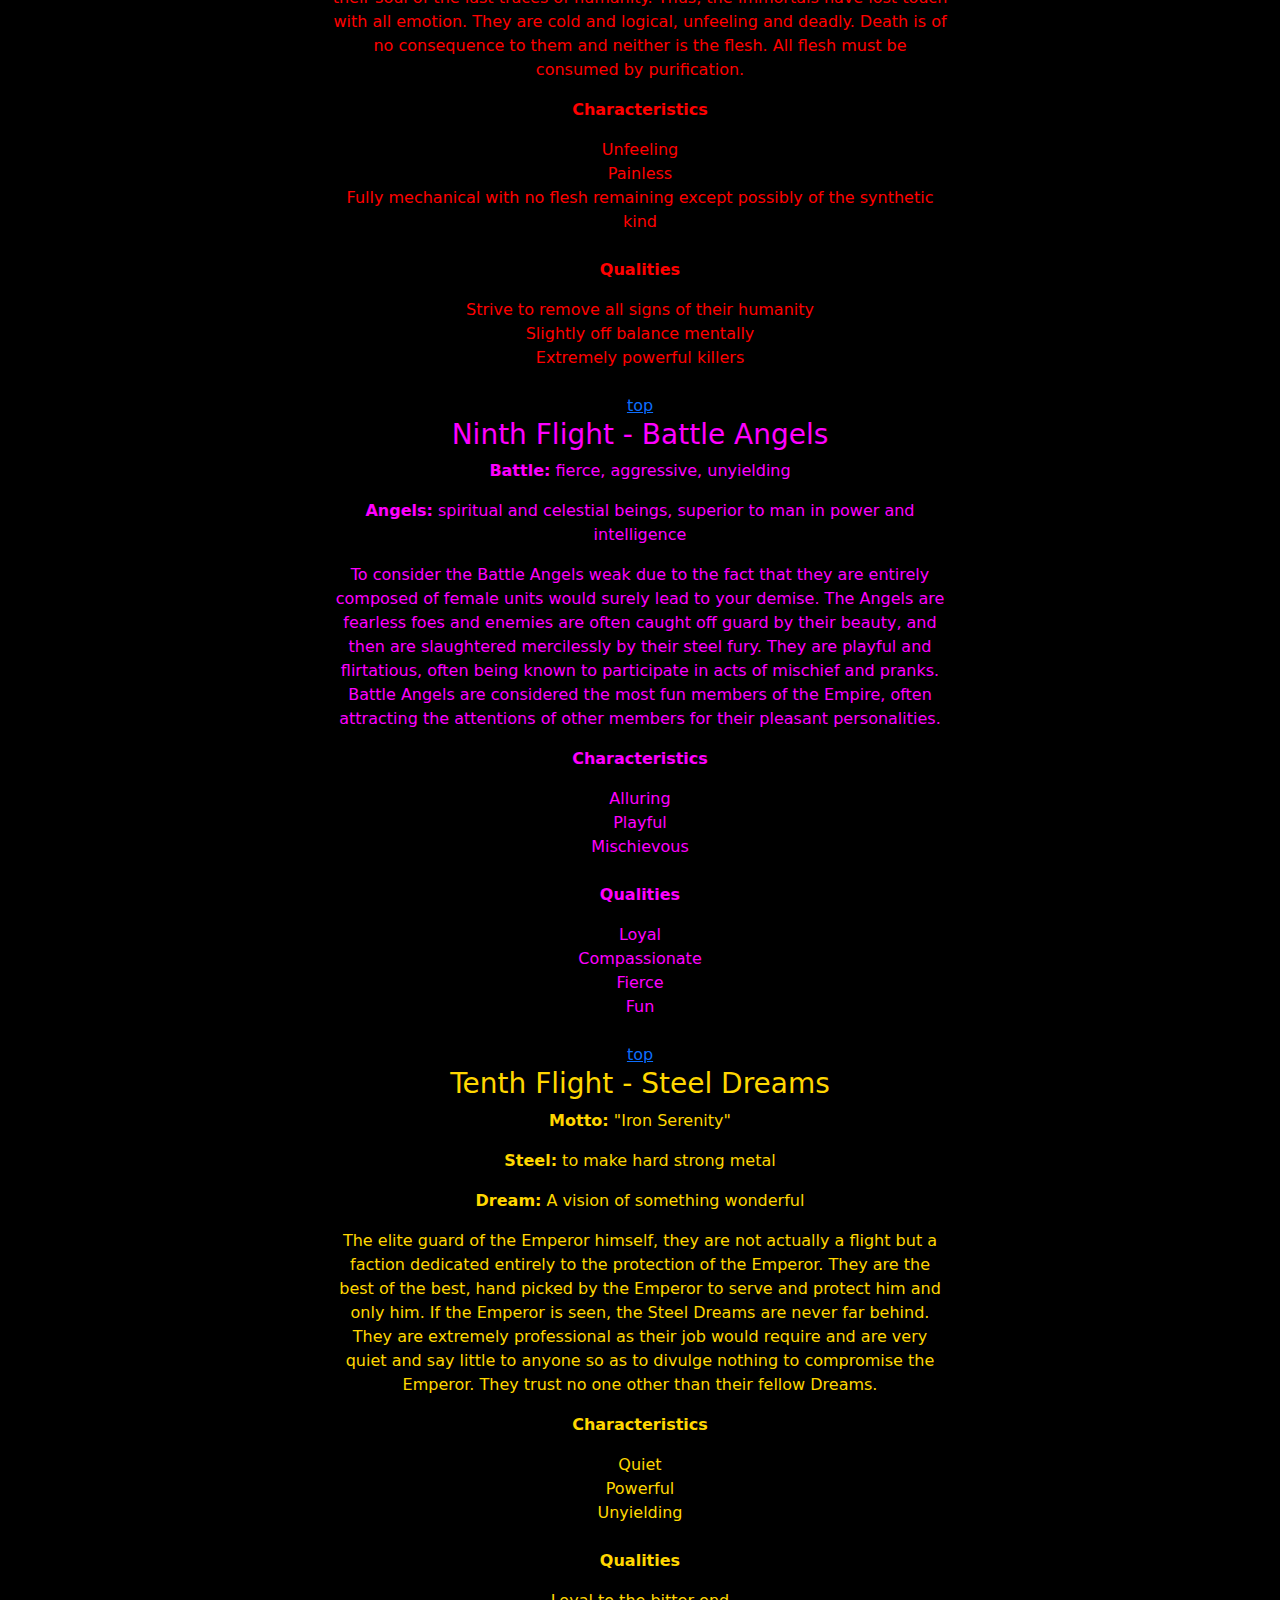
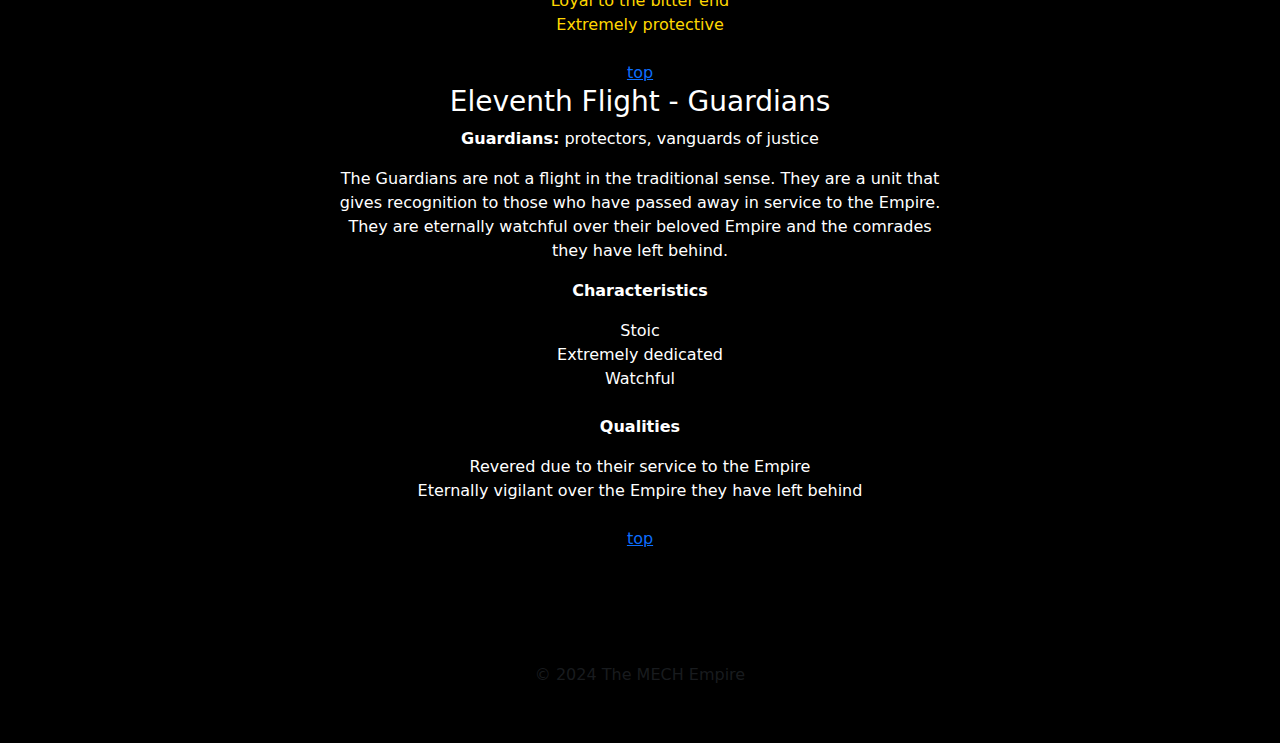
==== commit 3ea1710b: "Update flights.html" ====
--- a/flights.html
+++ b/flights.html
@@ -11,6 +11,7 @@
     </style>
     <body>
         <section>
+            <div class="container">
             <div class="container">
                 <header class="d-flex flex-wrap align-items-center justify-content-center justify-content-md-between py-3 mb-4 border-bottom">
                     <div class="col-md-3 mb-2 mb-md-0">
@@ -53,22 +54,24 @@
                 <p>
                     Their battle cry "the fire cleanses" shows the Monks as fighters and devout religious leaders. Though they may seem fanatical, the Monks are entirely the opposite. Their manner is cool and calm at most times, but extremely volatile when battle nears. They are fierce fighters and protectors.
                 </p>
-                <p><strong>Characteristics</strong></p>
-                <ul>
-                    <li>Extremely loyal</li>
-                    <li>Peaceable</li>
-                    <li>Volatile</li>
-                    <li>Faithful to the Empire</li>
-                    <li>Reserved and collected</li>
-                    <li>Studious</li>
-                </ul>
-                <p><strong>Qualities</strong></p>
-                <ul>
-                    <li>Leadership</li>
-                    <li>Strive for perfection of the purified soul</li>
-                    <li>Known to be temperamental upon occasion</li>
-                    <li>Sometimes reclusive</li>
-                </ul>
+                   
+                <p><strong>Characteristics</strong></p>
+                
+                    Extremely Loyal <br>
+                    Peaceable<br>
+                    Volatile<br>
+                    Faithful to the Empire<br>
+                    Reserved and collected<br>
+                    Studious<br>
+                    <br>
+                <p><strong>Qualities</strong></p>
+                
+                    Leadership<br>
+                    Strive for perfection of the purified soul<br>
+                    Known to be temperamental upon occasion<br>
+                    Sometimes reclusive<br>
+                
+                    <br>
                 <a href="#top">top</a>
                 </div> 
                 <div class="falcons">
@@ -80,19 +83,19 @@
                     The Emerald Falcons are the core of the Empire's armies. Stone cold and lacking emotion, these Falcons prey on those who would stand against the might of the Empire. They are the best of the best; the elite warriors. Where the Napalm Monks strive for perfection of the purified soul, the Emerald Falcons strive for perfection of their honed battle skills. These MECHs are hardly ever seen as they are often out on patrol or on the hunt for foes. The enemy is no match for these swift killers. They are strong and the enemy dies in droves at their hands.
                 </p>
                 <p><strong>Characteristics</strong></p>
-                <ul>
-                    <li>Emotionless killers</li>
-                    <li>Elite warriors</li>
-                    <li>Glory hounds</li>
-                    <li>Revel in death and destruction</li>
-                    <li>Masters of the killing art</li>
-                </ul>
-                <p><strong>Qualities</strong></p>
-                <ul>
-                    <li>Strive for perfection in war</li>
-                    <li>Killing as an art</li>
-                    <li>They have no equals</li>
-                </ul>
+                
+                    Emotionless killers<br>
+                    Elite warriors<br>
+                    Glory hounds<br>
+                    Revel in death and destruction<br>
+                    Masters of the killing art<br>
+                    <br>
+                <p><strong>Qualities</strong></p>
+                
+                    Strive for perfection in war<br>
+                    Killing as an art<br>
+                    They have no equals<br>
+                    <br>
                 <a href="#top">top</a>
                 </div>
                 <div class="mercs">
@@ -107,18 +110,18 @@
                     They seek not valor, for they rarely accept more than a thank you for their efforts. They revel in the hunt and the kill, the steal and the attack, not in the glory received. As long as the Empire flourishes, they will enjoy living in the shadows.
                 </p>
                 <p><strong>Characteristics</strong></p>
-                <ul>
-                    <li>Stealth</li>
-                    <li>Subterfuge</li>
-                    <li>Revelers in the rush and not the glory</li>
-                    <li>Humble yet proud of their abilities</li>
-                </ul>
-                <p><strong>Qualities</strong></p>
-                <ul>
-                    <li>Excellent assassins and spies</li>
-                    <li>Often retire to ambassadorial duties</li>
-                    <li>Strive for perfection in subterfuge.. "mind over force"</li>
-                </ul>
+                
+                    Stealth<br>
+                    Subterfuge<br>
+                    Revelers in the rush and not the glory<br>
+                    Humble yet proud of their abilities<br>
+                    <br>
+                <p><strong>Qualities</strong></p>
+                
+                    Excellent assassins and spies<br>
+                    Often retire to ambassadorial duties<br>
+                    Strive for perfection in subterfuge.. "mind over force"<br>
+                    <br>
                 <a href="#top">top</a>
                 </div>
                 
@@ -134,19 +137,19 @@
                     These MECHs are among the most brilliant and creative in the Empire. Research and development is their specialty, but when it comes to war, the Scourge are among the first to reach the front lines and punish any that oppose them. The Sapphire Scourge are the judge, jury and executioner of MECH's foes.
                 </p>
                 <p><strong>Characteristics</strong></p>
-                <ul>
-                    <li>Intelligent</li>
-                    <li>Omnipotent</li>
-                    <li>Egotistical</li>
-                    <li>Hard and unyielding</li>
-                </ul>
-                <p><strong>Qualities</strong></p>
-                <ul>
-                    <li>Research and development</li>
-                    <li>Boast of their deeds often</li>
-                    <li>Extreme loyalty to the cause</li>
-                    <li>Strive to create undefeatable MECH weapons and defensive systems</li>
-                </ul>
+                
+                    Intelligent<br>
+                    Omnipotent<br>
+                    Egotistical<br>
+                    Hard and unyielding<br>
+                    <br>
+                <p><strong>Qualities</strong></p>
+                
+                    Research and development<br>
+                    Boast of their deeds often<br>
+                    Extreme loyalty to the cause<br>
+                    Strive to create undefeatable MECH weapons and defensive systems<br>
+                    <br>
                 <a href="#top">top</a>
                 </div>
                  
@@ -162,19 +165,19 @@
                     They are a thorn in the side of lesser beings. The Malice hold no remorse whatsoever for their actions. They simply do what is best for the Empire. One of the least emotional of flights, they do their job and they do it well. They will go out of their way to purify, as one of the only feelings of enjoyment MECHs experience is that of combat and kill.
                 </p>
                 <p><strong>Characteristics</strong></p>
-                <ul>
-                    <li>Chaotic/harmonic</li>
-                    <li>Proud and loyal</li>
-                    <li>Unremorseful</li>
-                    <li>Lofty</li>
-                    <li>Grand</li>
-                </ul>
-                <p><strong>Qualities</strong></p>
-                <ul>
-                    <li>Excellent tacticians</li>
-                    <li>Long to bring MECH to its rightful place as Lord of the Realms</li>
-                    <li>Extremely loyal and will often take orders to the letter</li>
-                </ul>
+                
+                    Chaotic/harmonic<br>
+                    Proud and loyal<br>
+                    Unremorseful<br>
+                    Lofty<br>
+                    Grand<br>
+                    <br>
+                <p><strong>Qualities</strong></p>
+                
+                    Excellent tacticians<br>
+                    Long to bring MECH to its rightful place as Lord of the Realms<br>
+                    Extremely loyal and will often take orders to the letter<br>
+                    <br>
                 <a href="#top">top</a>
                 </div>
 
@@ -190,18 +193,18 @@
                     Death comes for all who cross the Hawks' path, for they prey on the unsuspecting. At times it becomes difficult to hold back these MECHs. Always ready for action or to start some if there is none to be found. The Emperor must keep these MECHs on a short leash or find the Empire facing every army in the Realm at once.
                 </p>
                 <p><strong>Characteristics</strong></p>
-                <ul>
-                    <li>Headstrong and rash</li>
-                    <li>Need no excuse to war</li>
-                    <li>Slow to think and quick to act</li>
-                    <li>Fanatics of purification</li>
-                </ul>
-                <p><strong>Qualities</strong></p>
-                <ul>
-                    <li>Strive to create a Realm-wide war where MECH dominates the battlefield</li>
-                    <li>Intuitive feeling of the flesh and their armies gives them an edge in councils and wars</li>
-                    <li>Act not on intellect but on raw emotion and gut feelings</li>
-                </ul>
+                
+                    Headstrong and rash<br>
+                    Need no excuse to war<br>
+                    Slow to think and quick to act<br>
+                    Fanatics of purification<br>
+                    <br>
+                <p><strong>Qualities</strong></p>
+            
+                    Strive to create a Realm-wide war where MECH dominates the battlefield<br>
+                    Intuitive feeling of the flesh and their armies gives them an edge in councils and wars<br>
+                    Act not on intellect but on raw emotion and gut feelings<br>
+                    <br>
                 <a href="#top">top</a>
                 </div>
 
@@ -217,18 +220,18 @@
                     Their spirit and skill are models to Cadets and even to some officers. They may enjoy the destruction of the unworthy, but when it comes time for training or when war is declared, they contain their ardor for destruction until ready to be released upon the Emperor's command. Like the Seraphic Malice, they will take orders to the letter and create misunderstandings.
                 </p>
                 <p><strong>Characteristics</strong></p>
-                <ul>
-                    <li>Devilish</li>
-                    <li>Playful</li>
-                    <li>Fervent almost to the point of fanaticism</li>
-                    <li>Loyal to MECH and obedient to the Emperor</li>
-                </ul>
-                <p><strong>Qualities</strong></p>
-                <ul>
-                    <li>Seek to perfect the painful obliteration of the unworthy</li>
-                    <li>Takes orders verbatim</li>
-                    <li>Patience and attention to detail makes them worthy trainers and mentors</li>
-                </ul>
+                
+                    Devilish<br>
+                    Playful<br>
+                    Fervent almost to the point of fanaticism<br>
+                    Loyal to MECH and obedient to the Emperor<br>
+                    <br>
+                <p><strong>Qualities</strong></p>
+                
+                    Seek to perfect the painful obliteration of the unworthy<br>
+                    Takes orders verbatim<br>
+                    Patience and attention to detail makes them worthy trainers and mentors<br>
+                        <br>
                 <a href="#top">top</a>
                 </div>
 
@@ -243,17 +246,17 @@
                     These are the true androids of MECH. Not a shred of flesh remains, but it is their choice, their longing, to shed their humanity in order to fully purify their soul of the last traces of humanity. Thus, the Immortals have lost touch with all emotion. They are cold and logical, unfeeling and deadly. Death is of no consequence to them and neither is the flesh. All flesh must be consumed by purification.
                 </p>
                 <p><strong>Characteristics</strong></p>
-                <ul>
-                    <li>Unfeeling</li>
-                    <li>Painless</li>
-                    <li>Fully mechanical with no flesh remaining except possibly of the synthetic kind</li>
-                </ul>
-                <p><strong>Qualities</strong></p>
-                <ul>
-                    <li>Strive to remove all signs of their humanity</li>
-                    <li>Slightly off balance mentally</li>
-                    <li>Extremely powerful killers</li>
-                </ul>
+                
+                    Unfeeling<br>
+                    Painless<br>
+                    Fully mechanical with no flesh remaining except possibly of the synthetic kind<br>
+                    <br>
+                <p><strong>Qualities</strong></p>
+                
+                    Strive to remove all signs of their humanity<br>
+                    Slightly off balance mentally<br>
+                    Extremely powerful killers<br>
+                    <br>
                 <a href="#top">top</a>
                 </div>
 
@@ -265,18 +268,18 @@
                     To consider the Battle Angels weak due to the fact that they are entirely composed of female units would surely lead to your demise. The Angels are fearless foes and enemies are often caught off guard by their beauty, and then are slaughtered mercilessly by their steel fury. They are playful and flirtatious, often being known to participate in acts of mischief and pranks. Battle Angels are considered the most fun members of the Empire, often attracting the attentions of other members for their pleasant personalities.
                 </p>
                 <p><strong>Characteristics</strong></p>
-                <ul>
-                    <li>Alluring</li>
-                    <li>Playful</li>
-                    <li>Mischievous</li>
-                </ul>
-                <p><strong>Qualities</strong></p>
-                <ul>
-                    <li>Loyal</li>
-                    <li>Compassionate</li>
-                    <li>Fierce</li>
-                    <li>Fun</li>
-                </ul>
+                
+                    Alluring<br>
+                    Playful<br>
+                    Mischievous<br>
+                    <br>
+                <p><strong>Qualities</strong></p>
+                
+                    Loyal<br>
+                    Compassionate<br>
+                    Fierce<br>
+                    Fun<br>
+                    <br>
                 <a href="#top">top</a>
                 </div>
 
@@ -289,16 +292,16 @@
                     The elite guard of the Emperor himself, they are not actually a flight but a faction dedicated entirely to the protection of the Emperor. They are the best of the best, hand picked by the Emperor to serve and protect him and only him. If the Emperor is seen, the Steel Dreams are never far behind. They are extremely professional as their job would require and are very quiet and say little to anyone so as to divulge nothing to compromise the Emperor. They trust no one other than their fellow Dreams.
                 </p>
                 <p><strong>Characteristics</strong></p>
-                <ul>
-                    <li>Quiet</li>
-                    <li>Powerful</li>
-                    <li>Unyielding</li>
-                </ul>
-                <p><strong>Qualities</strong></p>
-                <ul>
-                    <li>Loyal to the bitter end</li>
-                    <li>Extremely protective</li>
-                </ul>
+                
+                    Quiet<br>
+                    Powerful<br>
+                    Unyielding<br>
+                    <br>
+                <p><strong>Qualities</strong></p>
+                
+                    Loyal to the bitter end<br>
+                    Extremely protective<br>
+                    <br>
                 <a href="#top">top</a>
                 </div>
                 
@@ -309,20 +312,21 @@
                     The Guardians are not a flight in the traditional sense. They are a unit that gives recognition to those who have passed away in service to the Empire. They are eternally watchful over their beloved Empire and the comrades they have left behind.
                 </p>
                 <p><strong>Characteristics</strong></p>
-                <ul>
-                    <li>Stoic</li>
-                    <li>Extremely dedicated</li>
-                    <li>Watchful</li>
-                </ul>
-                <p><strong>Qualities</strong></p>
-                <ul>
-                    <li>Revered due to their service to the Empire</li>
-                    <li>Eternally vigilant over the Empire they have left behind</li>
-                </ul>
+                
+                    Stoic<br>
+                    Extremely dedicated<br>
+                    Watchful<br>
+                    <br>
+                <p><strong>Qualities</strong></p>
+                
+                    Revered due to their service to the Empire<br>
+                    Eternally vigilant over the Empire they have left behind<br>
+                    <br>
                 <a href="#top">top</a>
                 </div>
             </div>
           </div>
+        </body>  
           <section>
             <footer class="py-3 my-4">
               
@@ -332,4 +336,4 @@
         <script src="https://cdn.jsdelivr.net/npm/bootstrap@5.3.3/dist/js/bootstrap.bundle.min.js" integrity="sha384-YvpcrYf0tY3lHB60NNkmXc5s9fDVZLESaAA55NDzOxhy9GkcIdslK1eN7N6jIeHz" crossorigin="anonymous"></script>
     </body>
 </head>
-</html>+</html>
--- a/style.css
+++ b/style.css
@@ -1,6 +1,7 @@
 body {
     background-color: black;
     color: white;
+    text-align: center;
 }
 h1, h2 {
     color: red;
@@ -60,4 +61,4 @@
 
   .guardians {
     color: white
-  }+  }
